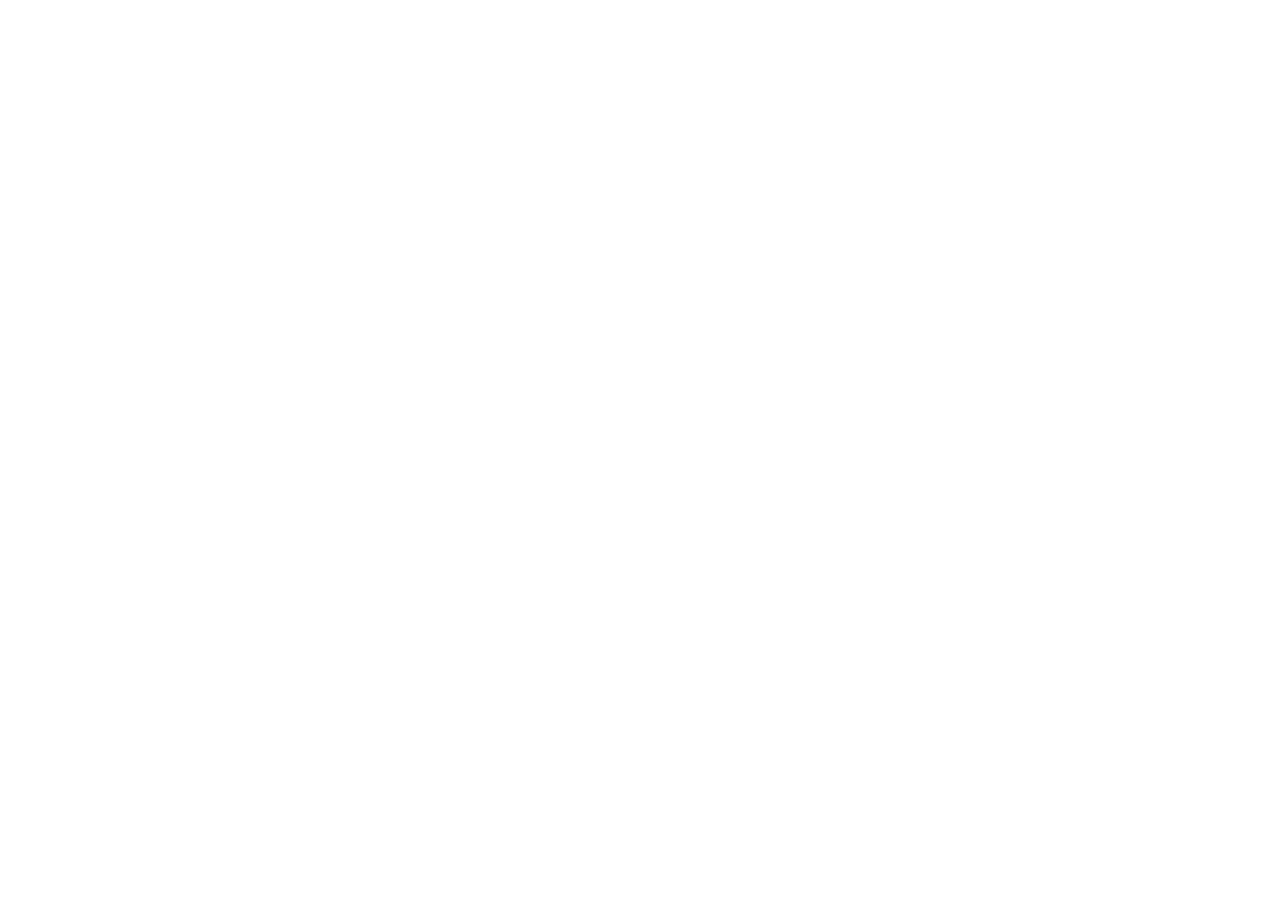
==== dadi/index.html @ 072b7bd1 "esercizio e-mail completato" ====
<!DOCTYPE html>
<html lang="en">
    <head>
        <meta charset="UTF-8">
        <meta name="viewport" content="width=device-width, initial-scale=1.0">
        <title>Document</title>
        <link rel="stylesheet" href="css/style.css">
    </head>
    <body>
        <script src="js/scripts.js"></script>
    </body>
</html>
---- dadi/css/style.css ----
*{
    box-sizing:border-box;
    margin:0;
    padding:0;
}
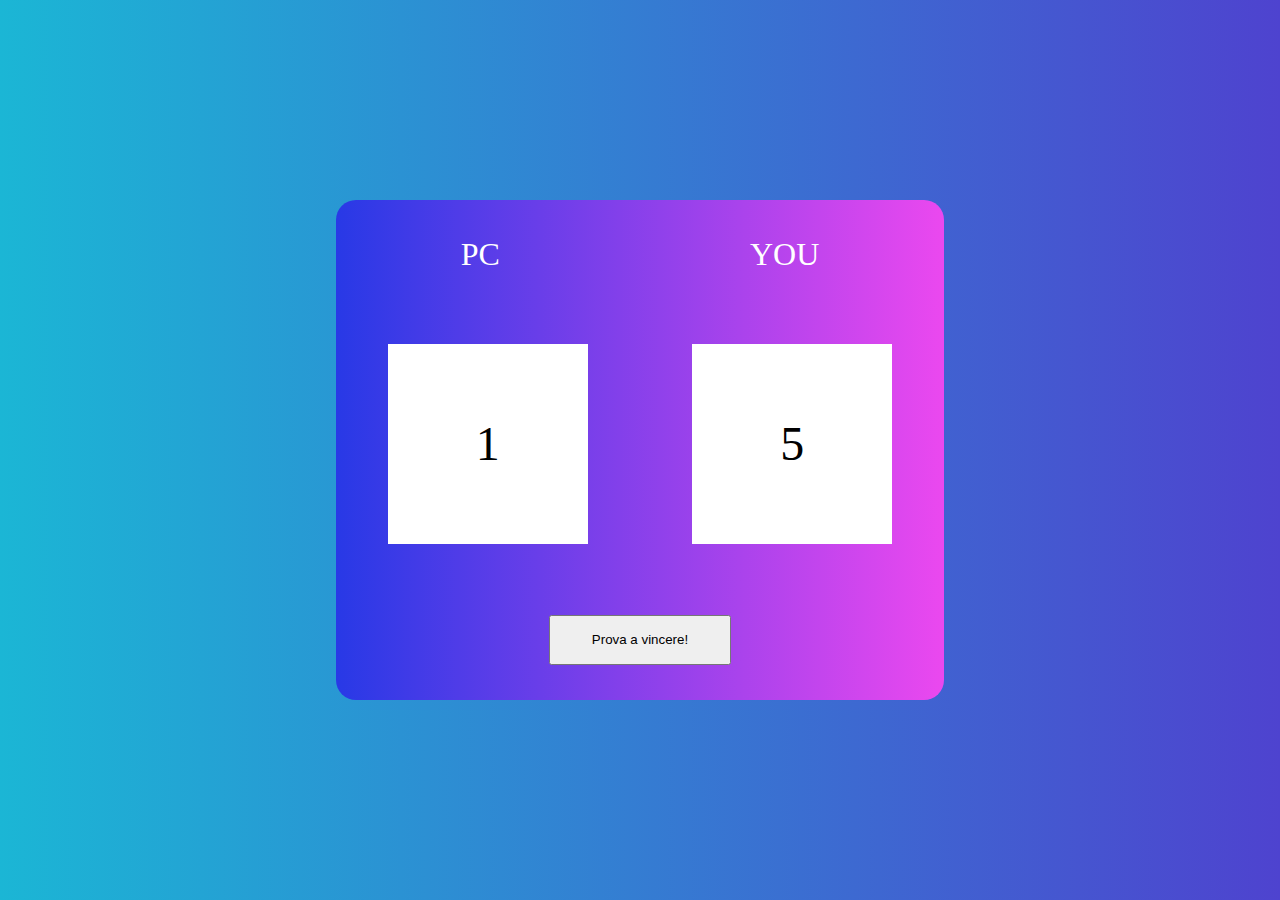
==== commit d6377cd6: "inserita parte html inserito un po' di stile nel css strutturato codice js per farlo funzionare PS: " ====
--- a/dadi/index.html
+++ b/dadi/index.html
@@ -7,6 +7,36 @@
         <link rel="stylesheet" href="css/style.css">
     </head>
     <body>
+        <div class="container">
+            <div class="container-dadi">
+                <div class="top">
+                    <div class="computer">
+                        PC
+                    </div>
+                    <div class="user">
+                        YOU
+                    </div>
+                </div>
+                
+                <div class="dado" id="pc">
+                    
+                </div>
+                
+                <div class="dado" id="utente">
+                    
+                </div>
+
+                <div class="bottom">
+                    <button>
+                        Prova a vincere!
+                    </button>
+
+                    <h1 class="result">
+                       
+                    </h1>
+                </div>
+            </div>
+        </div>
         <script src="js/scripts.js"></script>
     </body>
 </html>--- a/dadi/css/style.css
+++ b/dadi/css/style.css
@@ -2,4 +2,59 @@
     box-sizing:border-box;
     margin:0;
     padding:0;
-}+}
+
+
+body{
+    background: linear-gradient(to left,#4e43cf,#1bb6d5);
+    width:100%;
+    height:100vh;
+    display:flex;
+    justify-content:center;
+    align-items:center;
+    
+}
+
+
+.container-dadi{
+    background: linear-gradient(to left,#eb48ef,#2839e6);
+    max-width:1000px;
+    display:flex;
+    align-items:center;
+    justify-content:space-around;
+    height:500px;
+    border-radius:20px;
+    flex-wrap:wrap;
+}
+.top{
+    width:100%;
+    justify-content:space-around;
+    display:flex;
+    color:white;
+    font-size:2rem;
+
+}
+
+.bottom{
+    width:100%;
+    text-align:center;
+}
+
+.dado{
+    background-color:white;
+    width:200px;
+    height:200px;
+    font-size:3rem;
+    text-align:center;
+    line-height:200px;
+}
+
+button{
+    width:30%;
+    height:50px;
+}
+
+.result{
+    color:white;
+    
+}
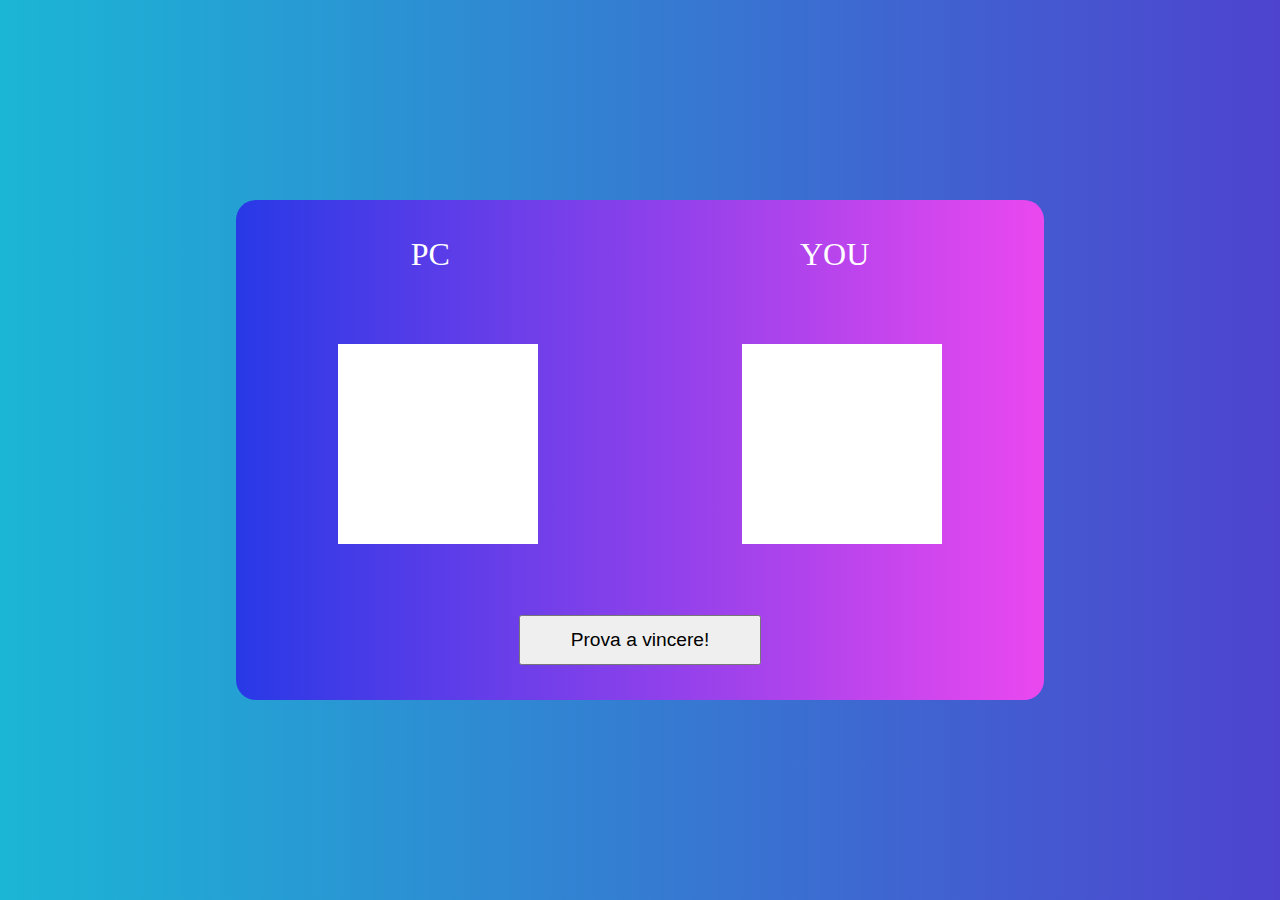
==== commit 948a427d: "esercizio dadi completato" ====
--- a/dadi/index.html
+++ b/dadi/index.html
@@ -31,7 +31,7 @@
                         Prova a vincere!
                     </button>
 
-                    <h1 class="result">
+                    <h1 id="result">
                        
                     </h1>
                 </div>
--- a/dadi/css/style.css
+++ b/dadi/css/style.css
@@ -52,9 +52,12 @@
 button{
     width:30%;
     height:50px;
+    font-size:1.2rem;
+    
 }
 
-.result{
+#result{
     color:white;
-    
+    width:300px;
+    margin:0 auto;
 }
